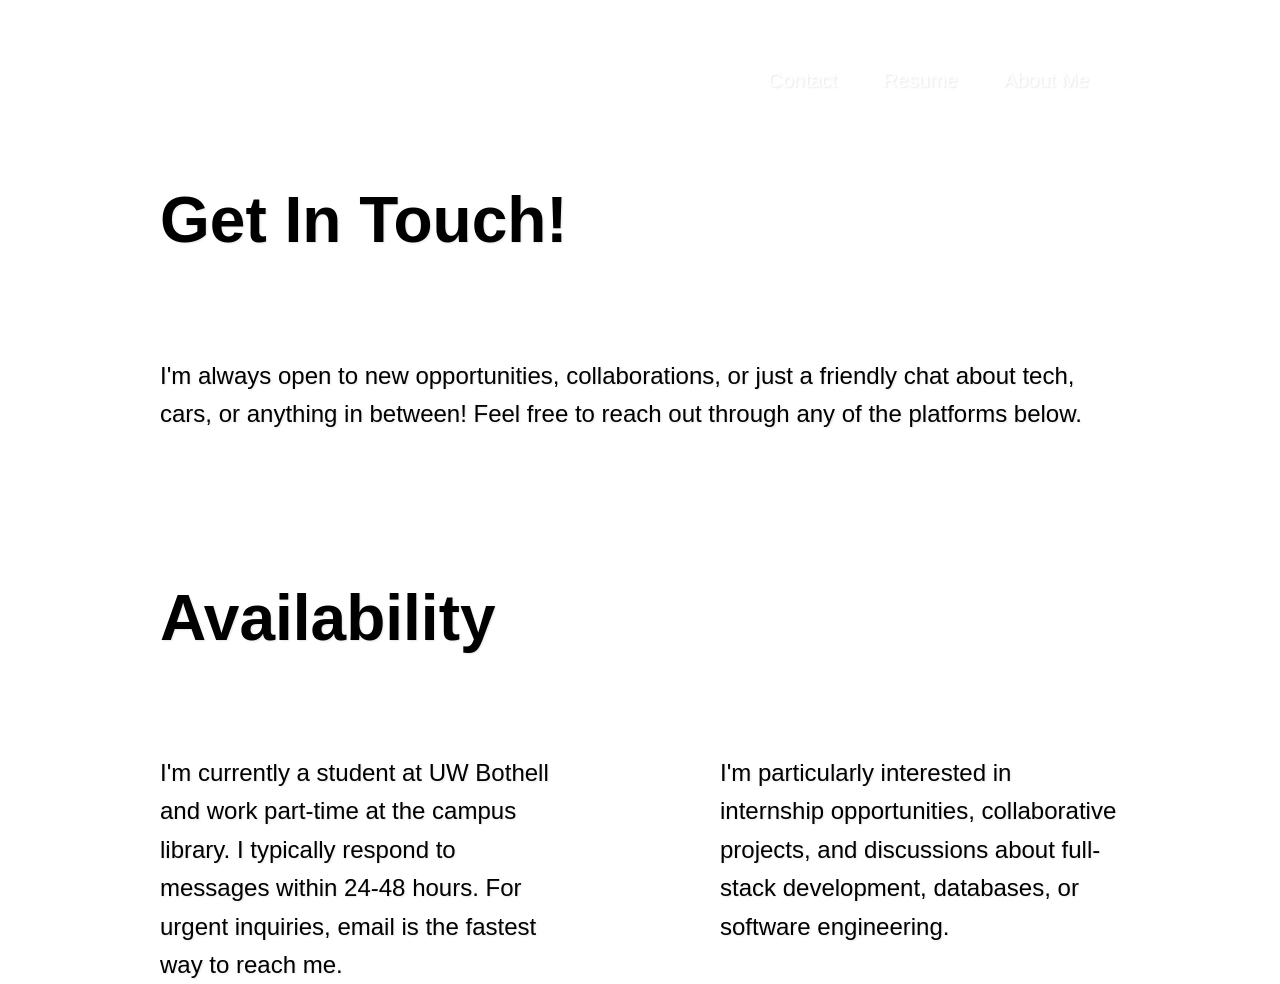
==== contact.html @ 0aa8ecfc "Initial commit" ====
<!DOCTYPE html>
<html lang="en">
<head>
    <meta charset="UTF-8">
    <meta name="viewport" content="width=device-width, initial-scale=1.0">
    <link rel="stylesheet" type="text/css" href="styles.css">
    <title>Personal Website About Me</title>
</head>

<body>
    <section class = "general-container">
        <header class ="alone-header">
            <nav>
                <ul >
                    <li><a href="index.html" class="black-header">About Me</a></li>
                    <li><a href="resume.html" class="black-header">Resume</a></li>
                    <li><a href="contact.html" class="black-header">Contact</a></li>
                </ul>
            </nav>
        </header>
    </section>
    <section class="contact-section">
        <div class="general-container">
            <div class="about-content">
                <div class="personal-text">
                    <h2>Get In Touch!</h2>
                    <div class="personal-text-content">
                        <p>
                            I'm always open to new opportunities, collaborations, or just a friendly chat 
                            about tech, cars, or anything in between! Feel free to reach out through any 
                            of the platforms below.
                        </p>
                    </div>
                </div>

                

                <div class="personal-text">
                    <h2>Availability</h2>
                    <div class="personal-text-content">
                        <p>
                            I'm currently a student at UW Bothell and work part-time at the campus library. 
                            I typically respond to messages within 24-48 hours. For urgent inquiries, 
                            email is the fastest way to reach me.
                        </p>
                        <p>
                            I'm particularly interested in internship opportunities, collaborative projects, 
                            and discussions about full-stack development, databases, or software engineering.
                        </p>
                    </div>
                </div>
            </div>
        </div>
    </section>
---- styles.css ----
/*
html {
  max-width: 70ch;
  padding: 3em 1em;
  margin: auto;
  line-height: 1.75;
  font-size: 1.25em;
  background-color: #CBCAC6;
  background-image: linear-gradient(315deg, #CBCAC6 0%, #e2e1dd 74%);
}

h1,h2,h3,h4,h5,h6 {
  margin: 3em 0 1em;
}

p,ul,ol {
  margin-bottom: 2em;
  color: #1d1d1d;
  font-family: sans-serif;
}

body {
    position: relative;
    margin: 0;
    background-color: var(--c-beige);
    color: var(--c-soft-black);
    font-family: var(--font-std);
    font-size: 16px;
    -webkit-font-smoothing: antialiased;
    -moz-osx-font-smoothing: grayscale;
    font-weight: 400;
    letter-spacing: normal;
    line-height: 1.2;
    overscroll-behavior: none;

    &.is-mobile-open,
    &.is-modal-open,
    &.no-scroll {
        overflow: hidden;
    }
}

*/

html{
    scroll-behavior: smooth;
}

body{
    margin: 0;
    font-family: "Inter", sans-serif;
    font-weight: 400;
    text-shadow: 1px 1px 2px rgba(0, 0, 0, 0.1);
    line-height: 1.6;
    font-size: 16px;
}

header{
    margin: 0;
    padding: 0;
    color:white;
    text-align: right;
    margin-right: 10rem;
    margin-left: 10rem;
    margin-top: 4rem;
    font-size: 1.25rem;
}

ul{
    list-style-type: none;
    overflow: hidden;
}

ul li{
    float: right;
    margin-right: 1rem;
}

ul li a{
    text-decoration: none;
    padding: 15px;
    color: white;
    transition: all 0.3s ease;
}

ul li a:hover, ul li a.active {
    color: lightgray;
    transform: translateY(-2px);
}

.general-container{
    width: 100%;
}

.span{
    display: flex;
    flex-direction: row;
    gap: 2rem;
}

.image-text-right{
    text-align: right;
    color:#000000;
    font-size: 4rem;
}

.image-text-left{
    text-align: left;
    color:#000000;
    font-size: 4rem;
}

.banner-section{
    position: relative;
    z-index: 0;
    width: 100%;
    padding: 12rem 0 5rem;
    /*
    background-color: var(--shades01);
    background-color: transparent;
    */
    min-height: 100vh;
    color: #ffffff;
}

.banner-background{
    position: absolute;
    top: 0;
    left: 0;
    width: 100%;
    height: 55rem;
    overflow: hidden;
    /*background-color: #CBCAC6;*/
    /*background-color: #565656;*/
    background-color: #2b2f31;
}

.banner-content{
    position: relative;
    display: flex;
    flex-direction: column;
    gap: 5rem;
    margin-right: 10rem;
    margin-left: 10rem;
}

.banner-text{
    font-size: 4rem;
    max-width: 70ch;
    color: #ffffff;
    padding: 0 1rem;
    z-index: 1;
    margin-left: auto;
}

.banner-title{   
    text-align: right;
    margin: 0;
    line-height: 1.2;
    animation: fadeInUp 1s ease-out;
}

@keyframes fadeInUp {
    from {
        opacity: 0;
        transform: translateY(60px);
    }
    to {
        opacity: 1;
        transform: translateY(0);
    }
}

.banner-image{
    
}

.about-background{
    position: absolute;
    top: 0;
    left: 0;
    width: 100%;
    /*height: 55rem;*/
    /*overflow: hidden;*/
    /*background-color: #CBCAC6;*/
    background-color: #f0f0f0;
}

.about-section{
    /*
    max-width: 70ch;
    padding: 3em 1em;
    margin: auto;
    line-height: 1.75;
    font-size: 1.25em;
    background-color: #D7CEC7;
    */
    position: relative;
    z-index: 0;
    width: 100%;
    padding: 0rem 0 5rem;
    /*background-color: #D7CEC7;*/
    min-height: 100vh;
    color: #000000;
}

.about-content{
    /*
    color: #000000;
    z-index: 1;
    margin-right: 10rem;
    margin-left: 10rem;
    display:flex;
    */
    position: relative;
    display: flex;
    flex-direction: column;
    gap: 5rem;
    margin-right: 10rem;
    margin-left: 10rem;
}

.about-content h2{
    font-size: 4rem;
}

.about-content p{
    font-size: 1.5rem;
}

.personal-text{
    display: flex;
    flex-direction: column;
    gap: 2rem;
    max-width: 100%;
}

.personal-text-content{
    display: flex;
    flex-direction: row;
    gap: 10rem;
}

.personal-text-content p{
    flex: 1;
    margin: 0;
}

.image-placeholder,
.image-placeholder-two {
    transition: transform 0.3s ease, box-shadow 0.3s ease;
}

.image-placeholder:hover,
.image-placeholder-two:hover {
    transform: scale(1.02);
    box-shadow: 0 10px 30px rgba(0, 0, 0, 0.2);
}

.image-placeholder {
    width: 1000px;
    height: 500px; 
    background-color: #76323F;
    border: 1px solid #ccc;
    display: flex; 
    justify-content: center;
    align-items: center; 
    color: #888; 
    /*
    position: absolute;
    top: calc(55rem - 450px);
    */
    align-self: flex-start;
    margin-top: 50px;
    z-index: 2; 
}

.image-placeholder-two {
    width: 800px;
    height: 450px;
    background-color: #C09F80;
    border: 1px solid #ccc;
    display: flex;
    justify-content: center;
    align-items: center;
    color: #888;
    margin-right: 0;
    z-index: 2;
}

/* Responsiveness */
@media (max-width: 1200px) {
    header {
        margin-right: 5rem;
        margin-left: 5rem;
    }
    
    .banner-content,
    .about-content {
        margin-right: 5rem;
        margin-left: 5rem;
    }
    
    .banner-text {
        font-size: 3rem;
    }
    
    .about-content h2 {
        font-size: 3rem;
    }
}

@media (max-width: 768px) {
    .personal-text-content {
        flex-direction: column;
        gap: 2rem;
    }
    
    .span {
        flex-direction: column;
    }
    
    .image-placeholder,
    .image-placeholder-two {
        width: 100%;
        max-width: 800px;
    }
}

/*
Light: D7CEC7
Dark: 565656
Red Accent: 76323F
Tan Accent: C09F80
*/
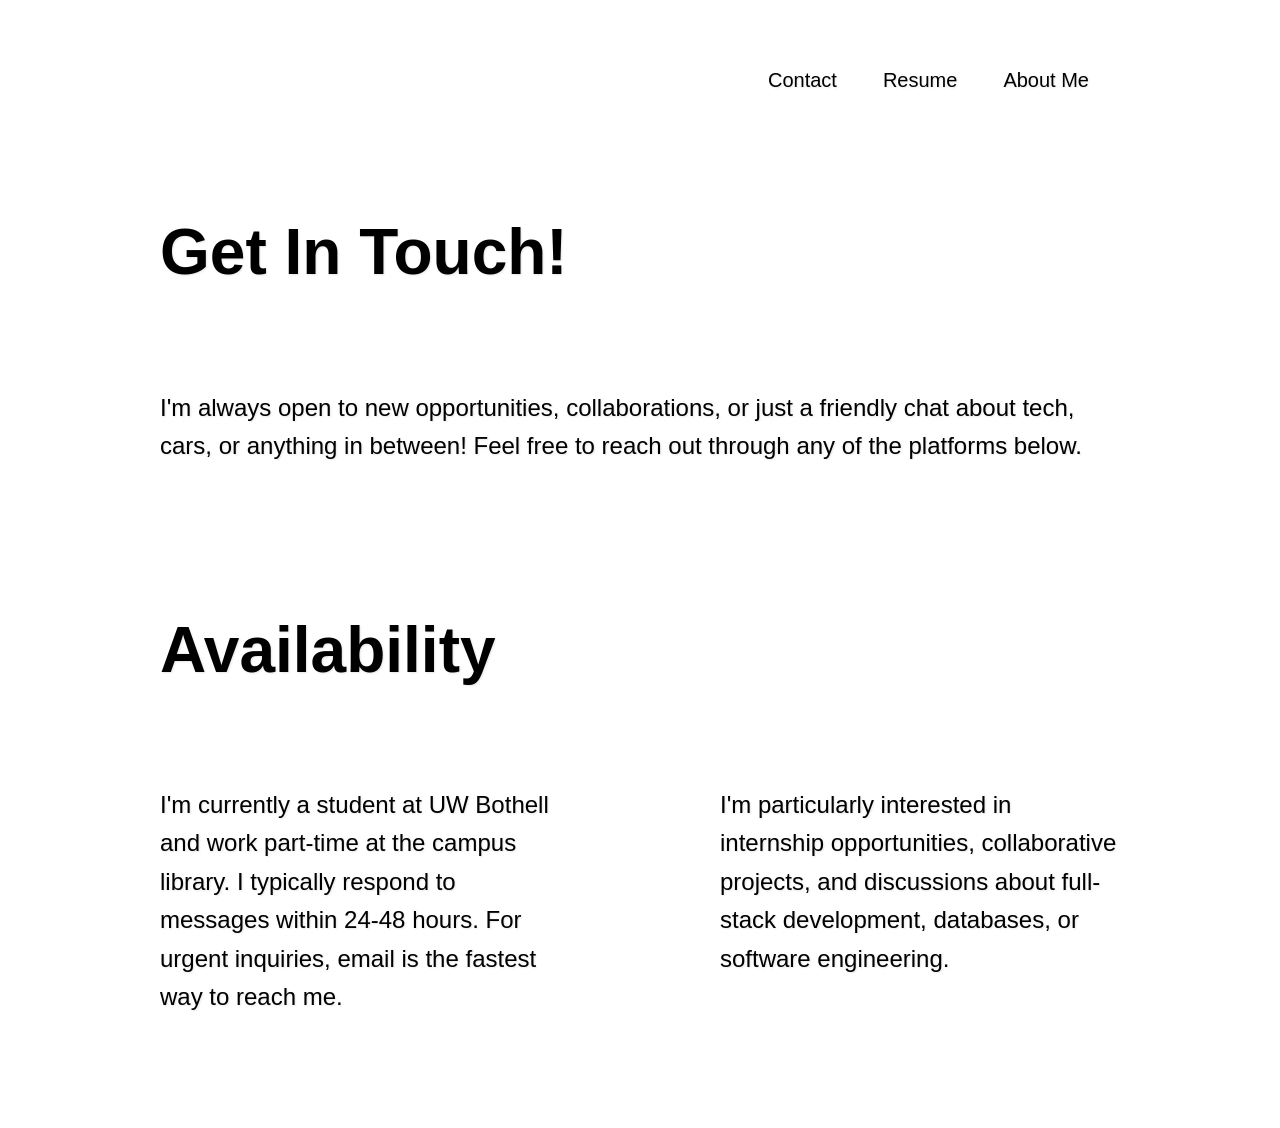
==== commit aea3c923: "Updated header" ====
--- a/contact.html
+++ b/contact.html
@@ -4,7 +4,7 @@
     <meta charset="UTF-8">
     <meta name="viewport" content="width=device-width, initial-scale=1.0">
     <link rel="stylesheet" type="text/css" href="styles.css">
-    <title>Personal Website About Me</title>
+    <title>Personal Website Contact</title>
 </head>
 
 <body>
--- a/styles.css
+++ b/styles.css
@@ -76,13 +76,17 @@
     margin-right: 1rem;
 }
 
-ul li a{
+ul li a {
     text-decoration: none;
     padding: 15px;
     color: white;
     transition: all 0.3s ease;
 }
 
+.black-header{
+    color:black;
+}
+
 ul li a:hover, ul li a.active {
     color: lightgray;
     transform: translateY(-2px);
@@ -98,16 +102,25 @@
     gap: 2rem;
 }
 
-.image-text-right{
+.text-right{
     text-align: right;
     color:#000000;
     font-size: 4rem;
 }
 
-.image-text-left{
+.text-left{
     text-align: left;
     color:#000000;
     font-size: 4rem;
+}
+
+.alone-header{
+    color: black;
+    text-align: right;
+    margin-right: 10rem;
+    margin-left: 10rem;
+    margin-top: 4rem;
+    font-size: 1.25rem;
 }
 
 .banner-section{
@@ -158,6 +171,9 @@
     margin: 0;
     line-height: 1.2;
     animation: fadeInUp 1s ease-out;
+    animation-delay: 1s; /* Delay so it animates after the image */
+    opacity: 0;
+    animation-fill-mode: forwards;
 }
 
 @keyframes fadeInUp {
@@ -253,8 +269,15 @@
 
 .image-placeholder:hover,
 .image-placeholder-two:hover {
-    transform: scale(1.02);
+    opacity: 1;
+    transform: scale(1.02) !important;
     box-shadow: 0 10px 30px rgba(0, 0, 0, 0.2);
+}
+
+.image-fadeinup{
+    animation: fadeInUp 1s ease-out forwards;
+    opacity: 0; /* Start invisible */
+    animation-delay: 0.3s;
 }
 
 .image-placeholder {
@@ -266,17 +289,14 @@
     justify-content: center;
     align-items: center; 
     color: #888; 
-    /*
-    position: absolute;
-    top: calc(55rem - 450px);
-    */
     align-self: flex-start;
     margin-top: 50px;
     z-index: 2; 
+
 }
 
 .image-placeholder-two {
-    width: 800px;
+    width: calc(70% - 10rem);
     height: 450px;
     background-color: #C09F80;
     border: 1px solid #ccc;
@@ -286,6 +306,56 @@
     color: #888;
     margin-right: 0;
     z-index: 2;
+}
+
+/*Image buttons*/
+.image-controls{
+    display:flex;
+    align-items: flex-end;
+    gap: 2rem;
+}
+
+.button-container {
+    display: flex;
+    flex-direction: row;
+    gap: 1rem;
+    bottom: 20px;
+    right: auto;
+}
+
+.image-nav-btn {
+    width: 60px;
+    height: 60px;
+    border: 2px solid #76323F;
+    background-color: rgba(255, 255, 255, 0.9);
+    color: #76323F;
+    font-size: 2rem;
+    cursor: pointer;
+    border-radius: 50%;
+    transition: all 0.3s ease;
+    display: flex;
+    align-items: center;
+    justify-content: center;
+}
+
+.image-nav-btn:hover {
+    background-color: #76323F;
+    color: white;
+    transform: scale(1.1);
+    box-shadow: 0 5px 15px rgba(0, 0, 0, 0.3);
+}
+
+.image-nav-btn:active {
+    transform: scale(0.95);
+}
+
+.contact-section {
+    position: relative;
+    z-index: 0;
+    width: 100%;
+    padding: 2rem 0 5rem;
+    min-height: 100vh;
+    color: #000000;
 }
 
 /* Responsiveness */
